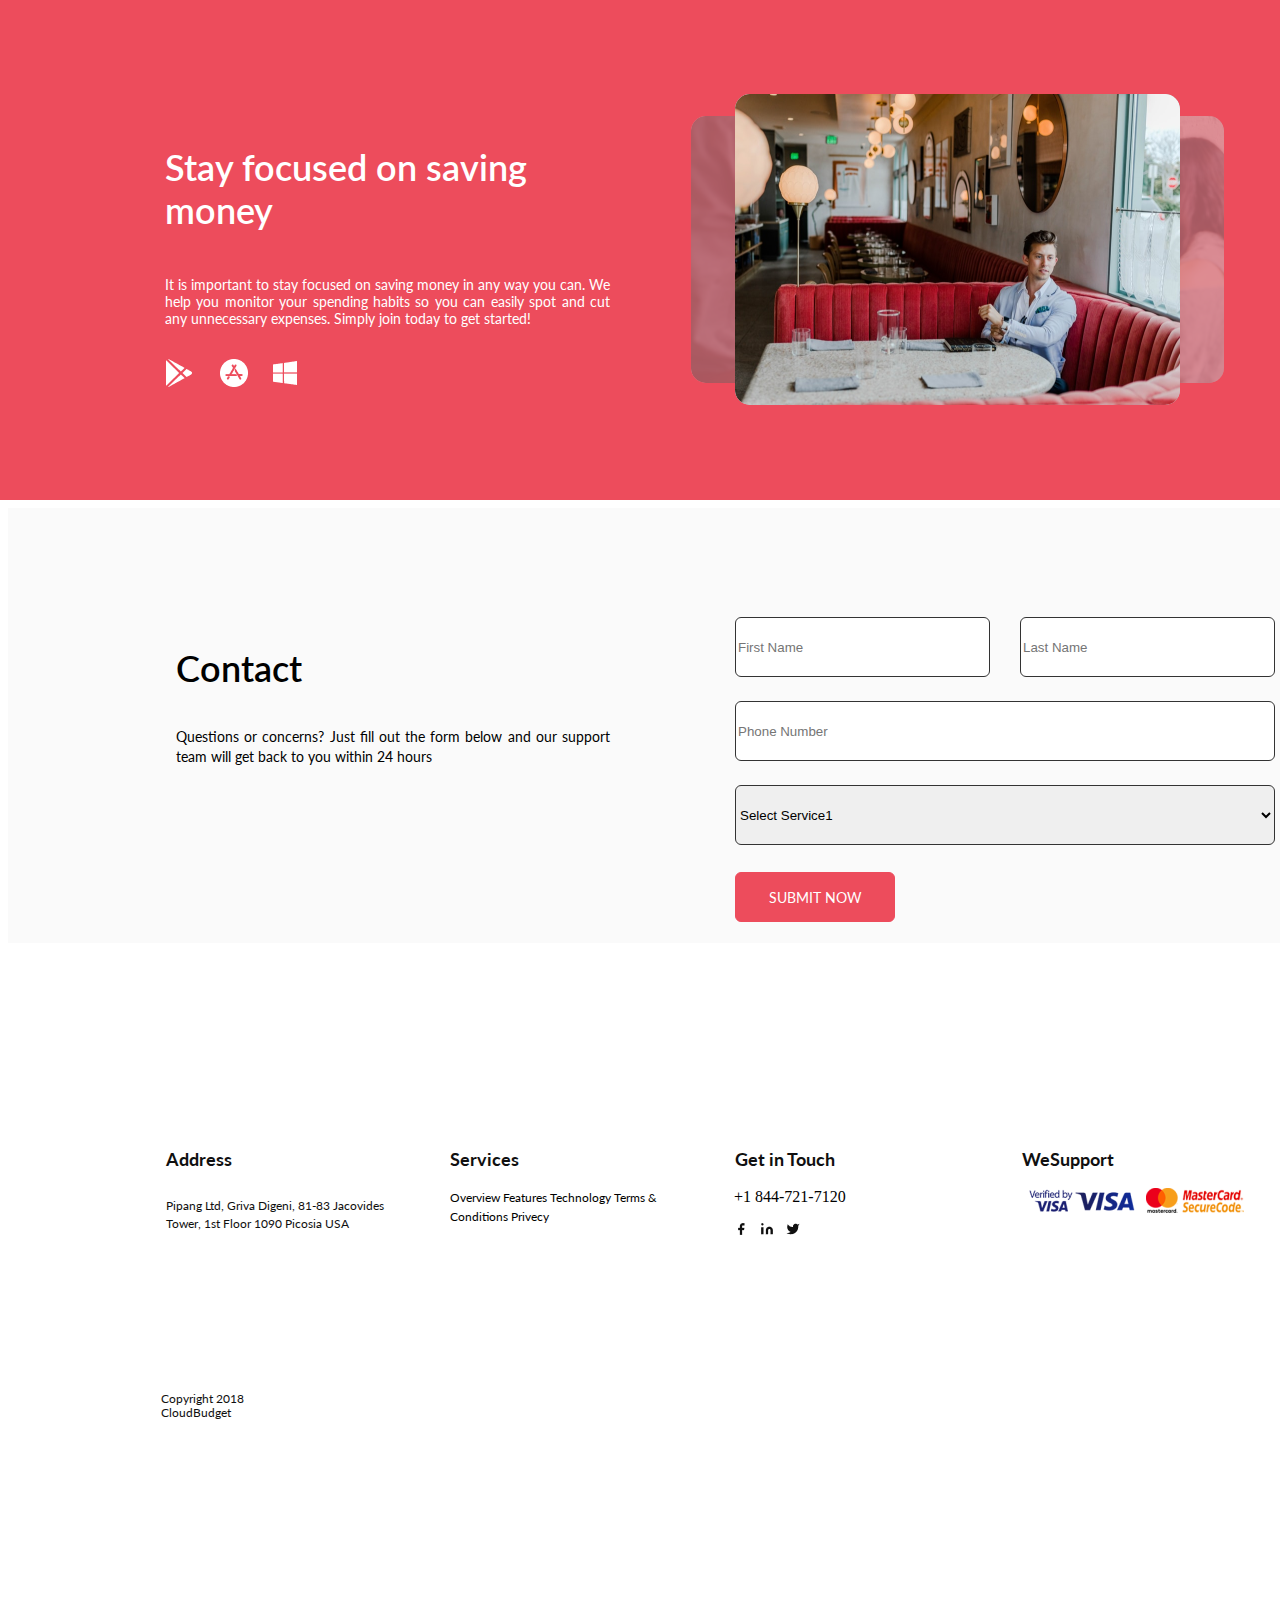
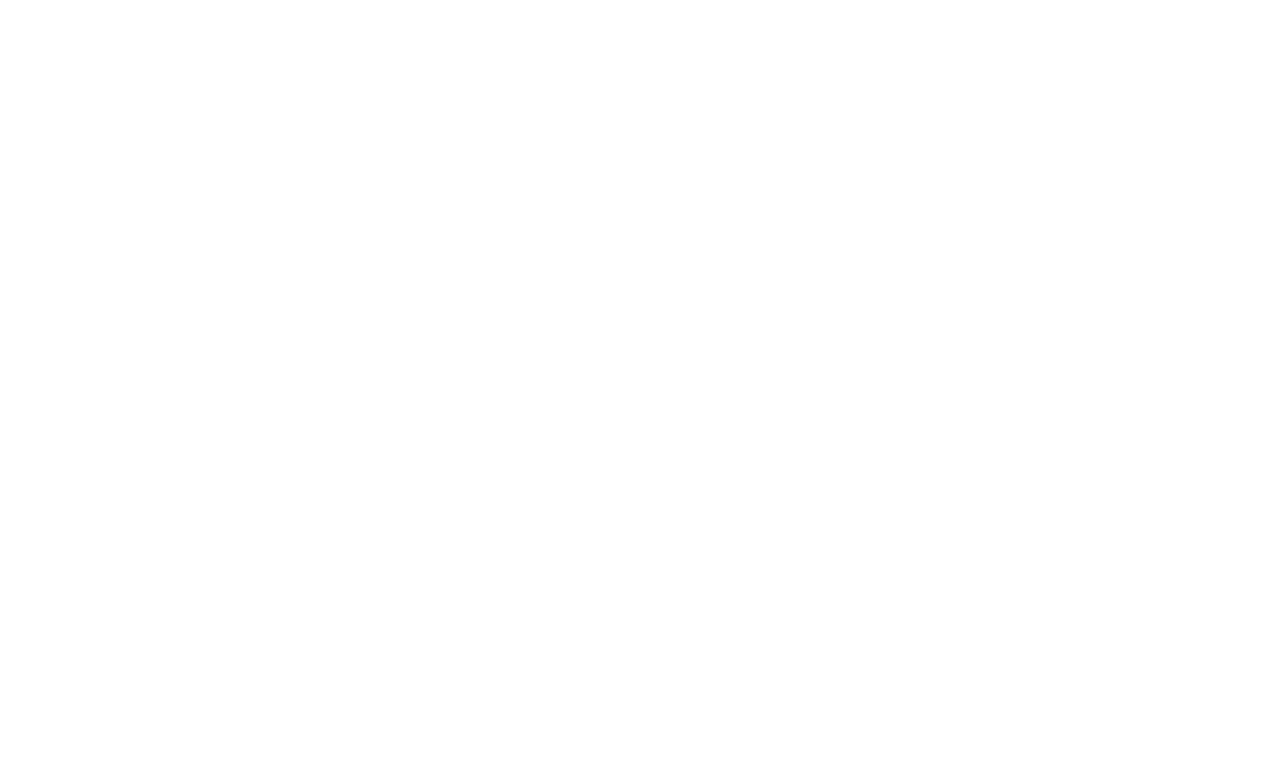
==== hw4/index.html @ d1c946af "hw4 added" ====
<!DOCTYPE html>
<html lang="en">

<head>
    <meta charset="UTF-8">
    <meta http-equiv="X-UA-Compatible" content="IE=edge">
    <meta name="viewport" content="width=device-width, initial-scale=1.0">
    <title>homework4</title>
    <link rel="stylesheet" href="style.css">
    <link rel="preconnect" href="https://fonts.googleapis.com">
    <link rel="preconnect" href="https://fonts.gstatic.com" crossorigin>
    <link
        href="https://fonts.googleapis.com/css2?family=Cookie&family=IBM+Plex+Sans:wght@100&family=Lato:ital,wght@0,100;0,300;0,400;0,700;0,900;1,100;1,300;1,400;1,700;1,900&display=swap"
        rel="stylesheet">
</head>

<body class="a0">
    <header class="a1">
        <div class="a1text">
            <h1 class="atext1">Stay focused on saving money</h1>
            <p class="atext2">It is important to stay focused on saving money in any way you can. We help you monitor
                your spending habits so you can easily spot and cut any unnecessary expenses. Simply join today to get
                started!</p>
        </div>
        <div class="a1pic"><img src="Video_bg2.png" alt="img" class="img2">

            <img src="Video_bg.png" alt="img" class="img0">
            <img src="Video_bg1.png" alt="img" class="img1">

        </div>
        <div class="a1vek"> <img src="AppDownloadLink.png" alt=""></div>
    </header>
    <main class="a2">
        <div class="a2left">
            <h2 class="a2ltop">Contact</h2>
            <p class="a2lbot">Questions or concerns? Just fill out the form below and our support team will get back to
                you within 24 hours</p>
        </div>
        <div class="a2right">
            <input type="text" placeholder="First Name" class="FN">
            <input type="text" placeholder="Last Name" class="LN">
            <input type="text" placeholder="Phone Number" class="PN">
            <select name="select" id="" class="select1">
                <option selected="">Select Service2</option>
                <option selected="">Select Service1</option>
            </select>
            <button class="button1">
                <p class="p1"> Submit Now</p>
            </button>

        </div>


    </main>




    <footer class="a3">
        <div class="box1">
            <p class="box1text1">Address</p>
            <p class="box1text2">Pipang Ltd, Griva Digeni,
                81-83 Jacovides Tower, 1st Floor
                1090 Picosia USA</p>
            <p class="box1text3">Copyright 2018 CloudBudget</p>
        </div>
        <div class="box2">
            <p class="box2text1">Services
            </p>
            <p class="box2text2">overview
                features
                technology
                Terms & Conditions
                Privecy</p>
        </div>
        <div class="box3">
            <p class="box3text1">Get in Touch</p>
            <p class="box3text2">info@cloudbudget.com</p>
            <p class="box3text3">+1 844-721-7120</p>
            <img src="Social.png" alt="" class="social1">
        </div>
        <div class="box4">
            <p class="box4text">WeSupport</p>
        </div>
        <img src="secure-p-1 1.png" alt="bank" class="bank">
    </footer>




</body>

</html>
---- hw4/style.css ----
.a0{height: 1480px;
    width: 1440px;
    left: -720px;
    top: -513px;
    border-radius: 0px;
    }
.a1{position: absolute;
    width: 1440px;
    height: 500px;
    left: 0px;
    top: 0px;
    
    background: #ED4C5C;
    }
.a2{
    width: 1440px;
    height: 500px;
    left: 0px;
    top: 500px;
    }
.a3{
    width: 1440px;
    height: 435px;
    left: 0px;
    top: 1045px;
    
    background: #FAFAFA;
    }
/*////////////////////////////////////////////////////////////////////////////////////////////*/
.a1text{position: absolute;
    width: 445px;
    height: 195px;
    left: 165px;
    top: 122px;
    }
.a1pic{height: 311px;
    width: 533px;
    left: 691px;
    top: 94px;
    border-radius: 15px;
    }
.a1vek{position: absolute;
    width: 134px;
    height: 32px;
    left: 163px;
    top: 357px;}

    /*////////////////////////////////////////////////////////////////////////////////////////*/

.atext1{height: 107px;
    width: 445px;
    left: 165px;
    top: 122px;
    border-radius: 0;
    font-family: Lato;
font-size: 36px;
font-style: normal;
font-weight: 600;
line-height: 43px;
letter-spacing: 0em;
text-align: left;
color: #FFFFFF;


    
    }
.atext2{width: 445px;
    height: 64px;
    left: 165px;
    top: 253px;
    
    font-family: Lato;
    font-style: normal;
    font-weight: normal;
    font-size: 14px;
    line-height: 120%;

    
    text-align: justify;
    
    color: #FFFFFF;
    }
/*/////////////////////////////////////////*/
.img1{position: absolute;
    width: 445px;
    height: 311px;
    left: 735px;
    top: 94px;
    
    background: url(.jpg), #C4C4C4;
    border-radius: 15px;
    }
    .img2{
    position: absolute;
    width: 383px;
    height: 267px;
    left: 841px;
    top: 116px;
    
    background: url(.jpg), #C4C4C4;
    opacity: 0.5;
    border-radius: 15px;
}
.img0{position: absolute;
    width: 383px;
    height: 267px;
    left: 691px;
    top: 116px;
    
    background: url(.jpg), #C4C4C4;
    opacity: 0.5;
    border-radius: 15px;
    }
/*//////////////////////////////////////////////////////////////////////*/
.a2left{height: 160px;
    width: 445px;
    left: 176px;
    top: 617px;
    border-radius: nullpx;
    }
.a2right{height: 305px;
    width: 540px;
    left: 735px;
    top: 617px;
    border-radius: 6px;
    
    }

.a2ltop{position: absolute;
    width: 445px;
    height: 107px;
    left: 176px;
    top: 617px;
    
    font-family: Lato;
    font-style: normal;
    font-weight: 600;
    font-size: 36px;
    line-height: 43px;
    
    color: #000000;}
.a2lbot{position: absolute;
    width: 434px;
    height: 64px;
    left: 176px;
    top: 713px;
    
    font-family: Lato;
    font-style: normal;
    font-weight: normal;
    font-size: 14px;
    line-height: 140%;
    text-align: justify;}
.FN{position: absolute;
    width: 255px;
    height: 60px;
    left: 735px;
    top: 617px;

    border: 1px solid #333333;
    box-sizing: border-box;
    border-radius: 6px;}
.LN{position: absolute;
    width: 255px;
    height: 60px;
    left: 1020px;
    top: 617px;
    border: 1px solid #333333;
    box-sizing: border-box;
    border-radius: 6px;}
.PN{position: absolute;
    width: 540px;
    height: 60px;
    left: 735px;
    top: 701px;
    

    
    border: 1px solid #333333;
    box-sizing: border-box;
    border-radius: 6px;}
.select1{position: absolute;
    width: 540px;
    height: 60px;
    left: 735px;
    top: 785px;
    
    /* Gray 1 */
    
    border: 1px solid #333333;
    box-sizing: border-box;
    border-radius: 6px;}
.button1{position: absolute;
    width: 160px;
    height: 50px;
    left: 735px;
    top: 872px;
    
    background: #ED4C5C;
    border: 1.5px solid #ED4C5C;
    box-sizing: border-box;
    border-radius: 6px;}
/*////////////////////////////////////////////*/
.p1{
    font-family: Lato;
    font-style: normal;
    font-weight: normal;
    font-size: 14px;
    line-height: 17px;
    /* identical to box height */
    
    text-transform: uppercase;
    
    color: #FFFFFF;}
.box1{width: 259px;
    height: 264px;
    left: 161px;
    top: 1130px;
    }
.box2{position: absolute;
    width: 254px;
    height: 164px;
    left: 450px;
    top: 1130px;}
.box3{position: absolute;
    width: 122px;
    height: 128px;
    left: 734px;
    top: 1130px;
    }
.box4{position: absolute;
    width: 96px;
    height: 22px;
    left: 1022px;
    top: 1130px;
    }
.bank{position: absolute;
    width: 216px;
    height: 31px;
    left: 1028px;
    top: 1185px;
    
    background: url(.png);}
.box1text1{position: absolute;
    width: 65px;
    height: 22px;
    left: 166px;
    top: 1130px;
    
    font-family: Lato;
    font-style: normal;
    font-weight: bold;
    font-size: 18px;
    line-height: 22px;
    /* identical to box height */
    
    text-align: center;
    
    color: #101010;}
.box1text2{position: absolute;
    width: 254px;
    height: 54px;
    left: 166px;
    top: 1185px;
    
    font-family: Lato;
    font-style: normal;
    font-weight: normal;
    font-size: 12px;
    line-height: 150%;
    /* or 18px */
    
    
    color: #101010;}
.box1text3{position: absolute;
    width: 155px;
    height: 14px;
    left: 161px;
    top: 1380px;
    
    font-family: Lato;
    font-style: normal;
    font-weight: normal;
    font-size: 12px;
    line-height: 14px;
    
    color: #101010;}
.box2text1{
    width: 67px;
    height: 22px;
    left: 450px;
    top: 1130px;
    
    font-family: Lato;
    font-style: normal;
    font-weight: bold;
    font-size: 18px;
    line-height: 22px;
    /* identical to box height */
    
    
    color: #101010;
    
    }
    
.box2text2{
    width: 254px;
    height: 114px;
    left: 450px;
    top: 1180px;
    
    font-family: Lato;
    font-style: normal;
    font-weight: normal;
    font-size: 12px;
    line-height: 160%;
    /* or 19px */
    
    text-transform: capitalize;
    
    color: #000000;}
/*////////////////////////////////////////////////////////*/
.box3text1{
    width: 101px;
    height: 22px;
    left: 734px;
    top: 1130px;
    
    font-family: Lato;
    font-style: normal;
    font-weight: bold;
    font-size: 18px;
    line-height: 22px;
    /* identical to box height */
    
    text-align: center;
    
    color: #101010;
    }
.box3text2{
    width: 122px;
    height: 14px;
    left: 734px;
    top: 1185px;
    
    font-family: Lato;
    font-style: normal;
    font-weight: normal;
    font-size: 12px;
    line-height: 14px;
    
    color: #101010;
    }
.box3text2{position: absolute;
    width: 96px;
    height: 14px;
    left: 734px;
    top: 1210px;
    
    font-family: Lato;
    font-style: normal;
    font-weight: normal;
    font-size: 12px;
    line-height: 14px;
    
    color: #121212;}
.Social1{position: absolute;
    width: 66px;
    height: 14px;
    left: 734px;
    top: 1244px;
    
}
.box4text{
width: 96px;
height: 22px;
left: 1022px;
top: 1130px;

font-family: Lato;
font-style: normal;
font-weight: bold;
font-size: 18px;
line-height: 22px;
/* identical to box height */


color: #101010;
}
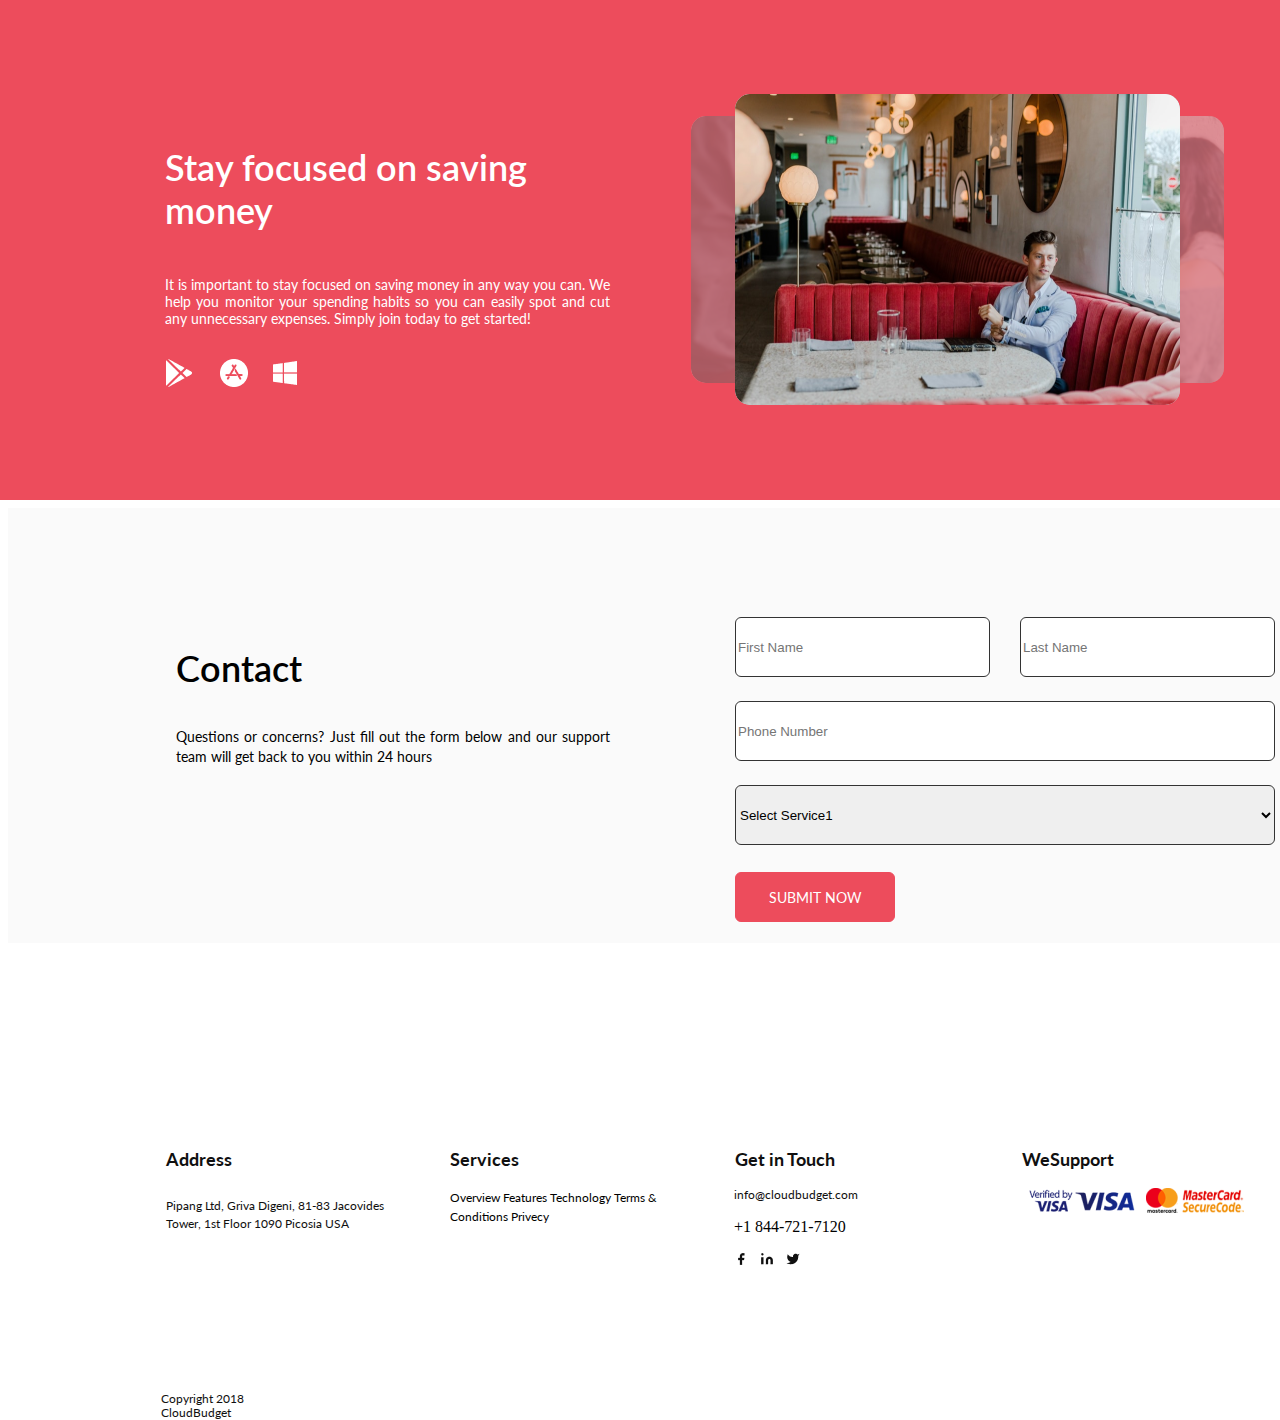
==== commit 76f0c305: "hw4 added" ====
--- a/hw4/index.html
+++ b/hw4/index.html
@@ -79,10 +79,11 @@
             <p class="box3text3">+1 844-721-7120</p>
             <img src="Social.png" alt="" class="social1">
         </div>
+         <img src="secure-p-1 1.png" alt="bank" class="bank">
         <div class="box4">
             <p class="box4text">WeSupport</p>
         </div>
-        <img src="secure-p-1 1.png" alt="bank" class="bank">
+       
     </footer>
 
 
--- a/hw4/style.css
+++ b/hw4/style.css
@@ -1,6 +1,6 @@
 
-.a0{height: 1480px;
-    width: 1440px;
+.a0{height: 100%;
+    width: 1480px;
     left: -720px;
     top: -513px;
     border-radius: 0px;
@@ -352,7 +352,7 @@
     
     color: #101010;
     }
-.box3text2{position: absolute;
+.box3text{
     width: 96px;
     height: 14px;
     left: 734px;
